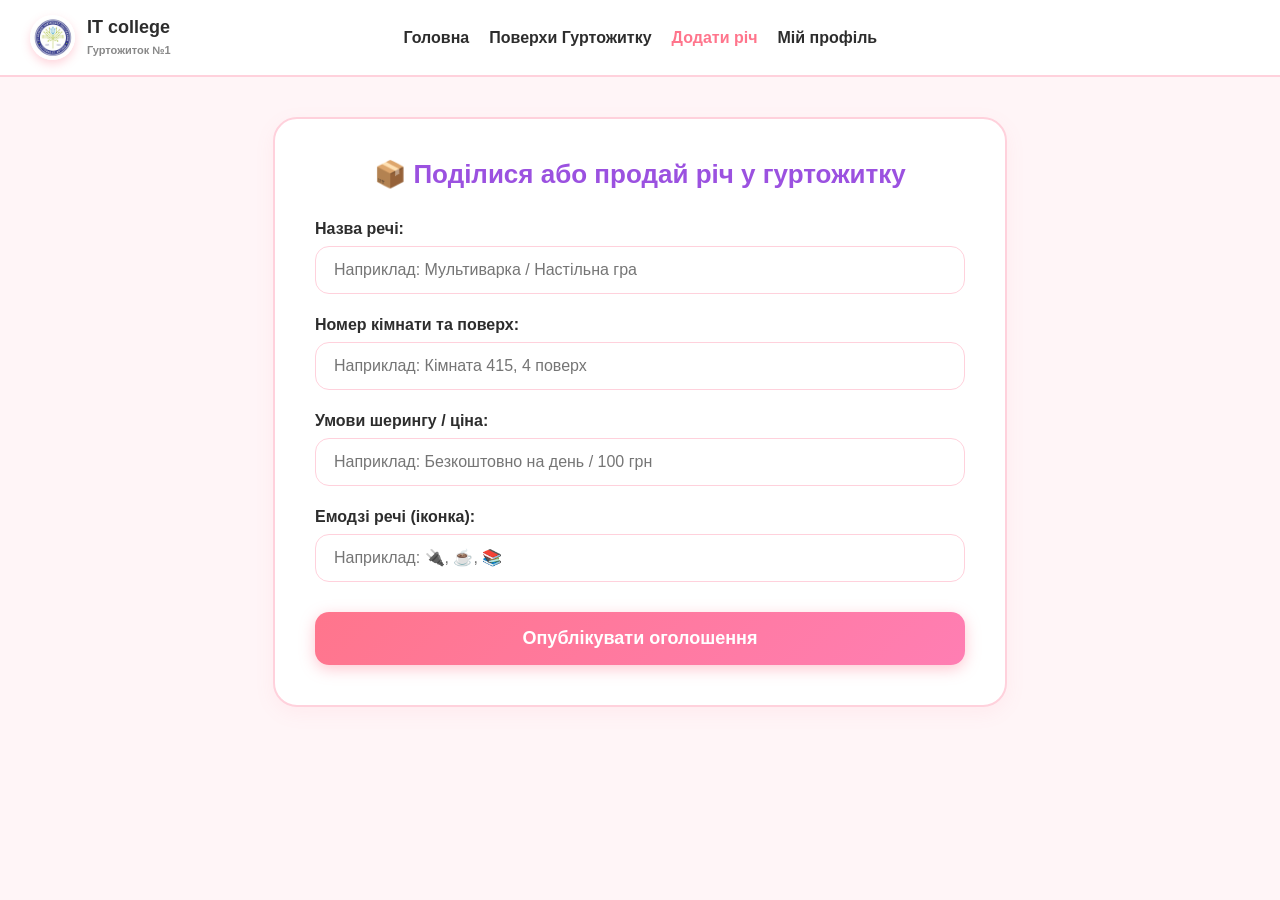
==== add-item.html @ f149c64b "hhh" ====
<!DOCTYPE html>
<html lang="uk">
<head>
    <meta charset="UTF-8">
    <meta name="viewport" content="width=device-width, initial-scale=1.0">
    <title>Додати річ | DormShare</title>
    <link rel="stylesheet" href="./style.css">
</head>
<body>

    <!-- Шапка сайту -->
    <header class="site-header">
        <a href="./index.html" class="college-brand">
            <img src="./img/it_college_logo.jpeg" alt="Логотип коледжу" class="college-logo">
            <span>IT college<br><small class="brand-subtitle">Гуртожиток №1</small></span>
        </a>
        
        <nav class="main-nav">
            <a href="./index.html">Головна</a>
            <a href="./dorm.html">Поверхи Гуртожитку</a>
            <a href="./add-item.html" class="active">Додати річ</a>
            <a href="./profile.html">Мій профіль</a>
        </nav>

        <div class="header-balancer"></div>
    </header>

    <!-- Форма додавання речі зі збільшеним текстом і без зайвих контейнерів -->
    <main class="add-item-main">
        <h2 class="add-item-title">📦 Поділися або продай річ у гуртожитку</h2>
        
        <form id="add-item-form">
            <div class="add-item-group">
                <label class="add-item-label">Назва речі:</label>
                <input type="text" id="item-title" class="add-item-input" placeholder="Наприклад: Мультиварка / Настільна гра" required>
            </div>

            <div class="add-item-group">
                <label class="add-item-label">Номер кімнати та поверх:</label>
                <input type="text" id="item-room" class="add-item-input" placeholder="Наприклад: Кімната 415, 4 поверх" required>
            </div>

            <div class="add-item-group">
                <label class="add-item-label">Умови шерингу / ціна:</label>
                <input type="text" id="item-price" class="add-item-input" placeholder="Наприклад: Безкоштовно на день / 100 грн" required>
            </div>

            <div class="add-item-group mb-large">
                <label class="add-item-label">Емодзі речі (іконка):</label>
                <input type="text" id="item-icon" class="add-item-input" placeholder="Наприклад: 🔌, ☕, 📚">
            </div>

            <button type="submit" class="btn-pink add-item-btn">Опублікувати оголошення</button>
        </form>
    </main>

    <script src="script.js"></script>
</body>
</html>
---- style.css ----
:root {
    --primary-pink: #ff758c;
    --secondary-pink: #ff7eb3;
    --light-bg: #fff5f7;
    --card-bg: #ffffff;
    --text-dark: #2d2d2d;
    --accent-purple: #9b51e0;
    --border-color: #ffd1dc;
}

body {
    background-color: var(--light-bg);
    color: var(--text-dark);
    font-family: 'Segoe UI', Tahoma, Geneva, Verdana, sans-serif;
    margin: 0;
    padding: 0;
}





/* Шапка сайту з емблемою коледжу */
.site-header {
    background: var(--card-bg);
    border-bottom: 2px solid var(--border-color);
    padding: 15px 30px;
    display: flex;
    justify-content: space-between;
    align-items: center;
    position: sticky;
    top: 0;
    z-index: 1000;
}

.college-brand {
    display: flex;
    align-items: center;
    gap: 12px;
    text-decoration: none;
    color: var(--text-dark);
    font-weight: bold;
    font-size: 18px;
}

.college-logo {
    width: 45px;
    height: 45px;
    background: linear-gradient(135deg, var(--primary-pink), var(--accent-purple));
    border-radius: 50%;
    display: flex;
    align-items: center;
    justify-content: center;
    color: white;
    font-size: 20px;
    box-shadow: 0 4px 10px rgba(255, 117, 140, 0.3);
}
.college-logo img {
    width: 45px;
    height: 45px;
    border-radius: 50%;
    object-fit: cover; /* Зберігає пропорції фото, заповнюючи круг */
    border: 2px solid var(--primary-pink);
    box-shadow: 0 4px 10px rgba(255, 117, 140, 0.3);
}

.main-nav {
    display: flex;
    gap: 20px;
    align-items: center;
}

.main-nav a {
    text-decoration: none;
    color: var(--text-dark);
    font-weight: 600;
    transition: color 0.3s;
}

.main-nav a:hover, .main-nav a.active {
    color: var(--primary-pink);
}

/* Кнопки */
.btn-pink {
    background: linear-gradient(135deg, var(--primary-pink), var(--secondary-pink));
    color: white;
    border: none;
    padding: 10px 20px;
    border-radius: 25px;
    font-weight: bold;
    cursor: pointer;
    box-shadow: 0 4px 15px rgba(255, 117, 140, 0.4);
    transition: transform 0.2s;
}

.btn-pink:hover {
    transform: translateY(-2px);
}


/* ЧИСТІ СТИЛІ ПРОФІЛЮ БЕЗ ЗАЙВИХ ФОНІВ */
.profile-main {
    max-width: 900px;
    margin: 40px auto;
    padding: 0 20px;
}

.user-card-clean {
    background: #ffffff;
    padding: 30px;
    border-radius: 20px;
    border: 2px solid var(--border-color, #ffccd5);
    display: flex;
    align-items: center;
    justify-content: space-between;
    margin-bottom: 30px;
    box-shadow: 0 4px 15px rgba(255, 117, 140, 0.05);
}

.user-info-wrapper {
    display: flex;
    align-items: center;
    gap: 25px;
    background: transparent !important; /* Примусово прибираємо будь-який фон */
    border: none !important;
}

.user-avatar-badge {
    width: 90px;
    height: 90px;
    background: linear-gradient(135deg, var(--primary-pink, #ff758c), var(--accent-purple, #7b2cbf));
    border-radius: 50%;
    display: flex;
    align-items: center;
    justify-content: center;
    font-size: 40px;
    color: white;
    flex-shrink: 0;
}

.user-name-title {
    margin: 0 0 5px 0;
    color: var(--text-dark, #333);
    background: transparent !important;
}

.user-room-text {
    margin: 0;
    color: #777;
    background: transparent !important;
}

.user-badges-row {
    margin-top: 10px;
    font-size: 14px;
    font-weight: 600;
    display: flex;
    align-items: center;
    background: transparent !important;
}

.badge-pink { color: var(--primary-pink, #ff758c); }
.badge-dot { color: #ccc; margin: 0 8px; }
.badge-purple { color: var(--accent-purple, #7b2cbf); }

.profile-section-block {
    margin-bottom: 40px;
}

.section-title {
    color: var(--accent-purple, #7b2cbf);
    margin-bottom: 15px;
}

.rental-item-row {
    background: #ffffff;
    padding: 20px;
    border-radius: 15px;
    border: 1px solid var(--border-color, #ffccd5);
    display: flex;
    justify-content: space-between;
    align-items: center;
}

.rental-item-title {
    margin: 0 0 5px 0;
}

.rental-item-desc {
    margin: 0;
    font-size: 14px;
    color: #777;
}

.rental-status-tag {
    background: #fff5f7;
    color: var(--primary-pink, #ff758c);
    padding: 6px 14px;
    border-radius: 10px;
    font-size: 13px;
    font-weight: 600;
}

/* --- ЧИСТІ ТА ЗБІЛЬШЕНІ СТИЛІ ДЛЯ СТОРІНКИ ДОДАВАННЯ РЕЧІ --- */
.brand-subtitle {
    font-size: 11px;
    color: var(--text-muted, #888);
}

.header-balancer {
    width: 140px;
}

/* Основний контейнер картки форми */
.add-item-main {
    max-width: 650px;
    margin: 40px auto;
    background: #ffffff;
    padding: 40px;
    border-radius: 24px;
    border: 2px solid var(--border-color, #ffccd5);
    box-shadow: 0 6px 20px rgba(255, 117, 140, 0.08);
}

/* Заголовок форми */
.add-item-title {
    color: var(--accent-purple, #7b2cbf);
    text-align: center;
    margin-top: 0;
    margin-bottom: 30px;
    font-size: 26px;
    font-weight: 700;
}

/* Групи полів введення */
.add-item-group {
    margin-bottom: 22px;
}

.mb-large {
    margin-bottom: 30px;
}

/* Збільшені мітки (Labels) */
.add-item-label {
    display: block;
    font-weight: 600;
    margin-bottom: 8px;
    color: var(--text-dark, #333);
    font-size: 16px;
}

/* Збільшені поля введення (Inputs) */
.add-item-input {
    width: 100%;
    padding: 14px 18px;
    border-radius: 14px;
    border: 1px solid var(--border-color, #ffccd5);
    background: #ffffff;
    color: var(--text-dark, #333);
    box-sizing: border-box;
    font-size: 16px;
    outline: none;
    transition: border-color 0.2s ease, box-shadow 0.2s ease;
}

.add-item-input:focus {
    border-color: var(--primary-pink, #ff758c);
    box-shadow: 0 0 0 4px rgba(255, 117, 140, 0.15);
}

/* Кнопка публікації */
.add-item-btn {
    width: 100%;
    padding: 16px;
    font-size: 18px;
    border-radius: 14px;
    cursor: pointer;
    font-weight: 600;
    border: none;
}
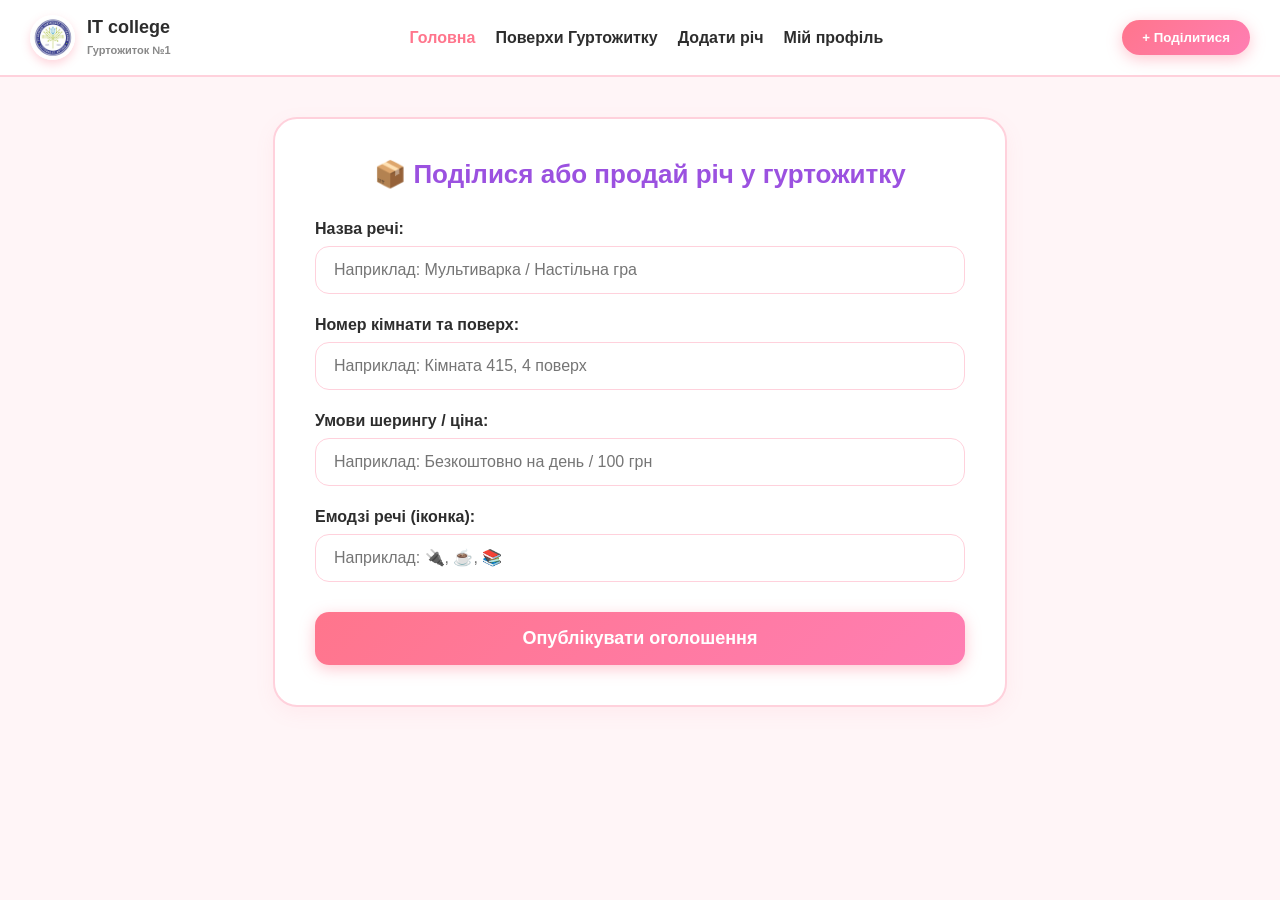
==== commit f24d3a94: "new" ====
--- a/add-item.html
+++ b/add-item.html
@@ -11,18 +11,24 @@
     <!-- Шапка сайту -->
     <header class="site-header">
         <a href="./index.html" class="college-brand">
-            <img src="./img/it_college_logo.jpeg" alt="Логотип коледжу" class="college-logo">
-            <span>IT college<br><small class="brand-subtitle">Гуртожиток №1</small></span>
+             <img src="./img/it_college_logo.jpeg" alt="Логотип коледжу" class="college-logo">
+            <span>IT college<br><small style="font-size: 11px; color: #888;">Гуртожиток №1</small></span>
         </a>
-        
-        <nav class="main-nav">
-            <a href="./index.html">Головна</a>
+
+        <!-- Кнопка бургера з правильним id -->
+        <button class="burger-btn" id="burgerToggle" aria-label="Відкрити меню">
+            ☰
+        </button>
+
+        <!-- Додали id="navLinks" до твого класу main-nav -->
+        <nav class="nav-links" id="navLinks">
+            <a href="./index.html" class="active">Головна</a>
             <a href="./dorm.html">Поверхи Гуртожитку</a>
-            <a href="./add-item.html" class="active">Додати річ</a>
+            <a href="./add-item.html">Додати річ</a>
             <a href="./profile.html">Мій профіль</a>
         </nav>
 
-        <div class="header-balancer"></div>
+        <button class="btn-pink" onclick="location.href='./add-item.html'">+ Поділитися</button>
     </header>
 
     <!-- Форма додавання речі зі збільшеним текстом і без зайвих контейнерів -->
--- a/style.css
+++ b/style.css
@@ -63,23 +63,27 @@
     border: 2px solid var(--primary-pink);
     box-shadow: 0 4px 10px rgba(255, 117, 140, 0.3);
 }
-
-.main-nav {
+.nav-links {
     display: flex;
     gap: 20px;
     align-items: center;
-}
-
-.main-nav a {
+    list-style: none;
+    margin: 0;
+    padding: 0;
+}
+
+.nav-links a {
     text-decoration: none;
-    color: var(--text-dark);
+    color: var(--text-dark, #333);
     font-weight: 600;
     transition: color 0.3s;
 }
 
-.main-nav a:hover, .main-nav a.active {
-    color: var(--primary-pink);
-}
+.nav-links a:hover, 
+.nav-links a.active {
+    color: var(--primary-pink, #ff758c);
+}
+
 
 /* Кнопки */
 .btn-pink {
@@ -281,3 +285,189 @@
     border: none;
 }
 
+
+.burger-btn {
+    display: none !important;
+}
+
+.main-nav {
+    display: flex !important;
+}
+
+/* ==========================================
+   АДАПТАЦІЯ ДЛЯ ЕКРАНІВ 375px (iPhone SE / Mini)
+   ========================================== */
+@media screen and (max-width: 375px) {
+    
+    /* Базові відступи сторінки */
+    body {
+        margin: 0;
+        padding: 0;
+        width: 100%;
+        max-width: 375px;
+        overflow-x: hidden;
+        font-size: 14px;
+    }
+
+    /* 1. Шапка та навігація */
+    header, nav {
+        flex-direction: column !important;
+        align-items: center !important;
+        padding: 10px 8px !important;
+        width: 100% !important;
+        box-sizing: border-box;
+    }
+
+    header nav ul, .nav-links {
+        display: flex;
+        flex-wrap: wrap;
+        justify-content: center;
+        gap: 6px !important;
+        padding: 0 !important;
+        margin: 5px 0 0 0 !important;
+    }
+
+    header nav a, .nav-links a {
+        font-size: 12px !important;
+        padding: 5px 8px !important;
+    }
+
+    /* 2. Поле пошуку на головній */
+    section {
+        padding: 0 8px !important;
+        width: 100% !important;
+        box-sizing: border-box;
+    }
+
+    #search-input, input[type="text"] {
+        width: 100% !important;
+        max-width: 359px !important; /* 375px мінус відступи */
+        box-sizing: border-box;
+        font-size: 16px !important; /* Захист від зуму в iOS */
+        padding: 10px 12px !important;
+    }
+
+    /* 3. Картки речей (один стовпчик чітко по центру) */
+    .items-grid, main, .container {
+        display: flex !important;
+        flex-direction: column !important;
+        align-items: center !important;
+        gap: 12px !important;
+        width: 100% !important;
+        padding: 0 8px !important;
+        box-sizing: border-box;
+    }
+
+    .item-card {
+        width: 100% !important;
+        max-width: 355px !important;
+        margin: 0 auto !important;
+        box-sizing: border-box;
+    }
+
+    /* 4. Форми (Додавання речі та профіль) */
+    form, .add-item-main, .user-card-clean {
+        width: 95% !important;
+        max-width: 355px !important;
+        margin: 10px auto !important;
+        padding: 12px !important;
+        box-sizing: border-box;
+    }
+
+    input, select, textarea {
+        width: 100% !important;
+        box-sizing: border-box;
+        font-size: 16px !important;
+    }
+
+    /* 5. Кнопки на повну ширину екрана */
+    button {
+        width: 100% !important;
+        padding: 12px !important;
+        font-size: 15px !important;
+        box-sizing: border-box;
+    }
+
+
+
+/* 1. За замовчуванням (для ПК та планшетів) — бургер ПРИХОВАНИЙ, меню ВИДИМЕ */
+.burger-btn {
+    display: none !important;
+}
+
+.nav-links {
+    display: flex !important;
+}
+
+
+
+.college-brand {
+        order: 1;
+    }
+
+
+.burger-btn {
+        display: block !important;
+        order: 2;
+        margin-right: auto; /* Штовхає решту елементів (кнопку поділитися) в самий правий кут */
+        margin-left: 12px;  /* Невеликий відступ від логотипу */
+        background: none;
+        border: none;
+        font-size: 28px;
+        cursor: pointer;
+        color: var(--text-color, #333);
+        padding: 0;
+        z-index: 1001;
+    }
+
+
+    .btn-pink {
+        order: 3;
+        font-size: 13px !important;
+        padding: 8px 12px !important;
+    }
+
+
+    /* Повністю ховаємо звичайне меню за замовчуванням на телефонах */
+    .nav-links {
+        display: none !important;
+        width: 100%;
+        flex-direction: column;
+        align-items: center;
+        background: white;
+        position: absolute;
+        top: 100%;
+        left: 0;
+        padding: 15px 0;
+        box-shadow: 0 10px 25px rgba(0, 0, 0, 0.1);
+        border-bottom: 2px solid var(--border-color, #ffd1dc);
+        z-index: 1000;
+    }
+
+    /* Меню з'являється ВИКЛЮЧНО коли є клас .active */
+    .nav-links.active {
+        display: flex !important;
+    }
+
+    .nav-links a {
+        padding: 12px 0;
+        width: 100%;
+        text-align: center;
+        font-size: 16px;
+    }
+.user-card-clean, [class*="profile-card"] {
+        display: flex !important;
+        flex-direction: column !important;
+        align-items: flex-start !important;
+    }
+
+    .user-card-clean button, 
+    .user-card-clean .edit-btn, 
+    [class*="profile"] button {
+        position: static !important;
+        margin-top: 12px !important;
+        align-self: flex-start !important;
+    }
+}
+
+
